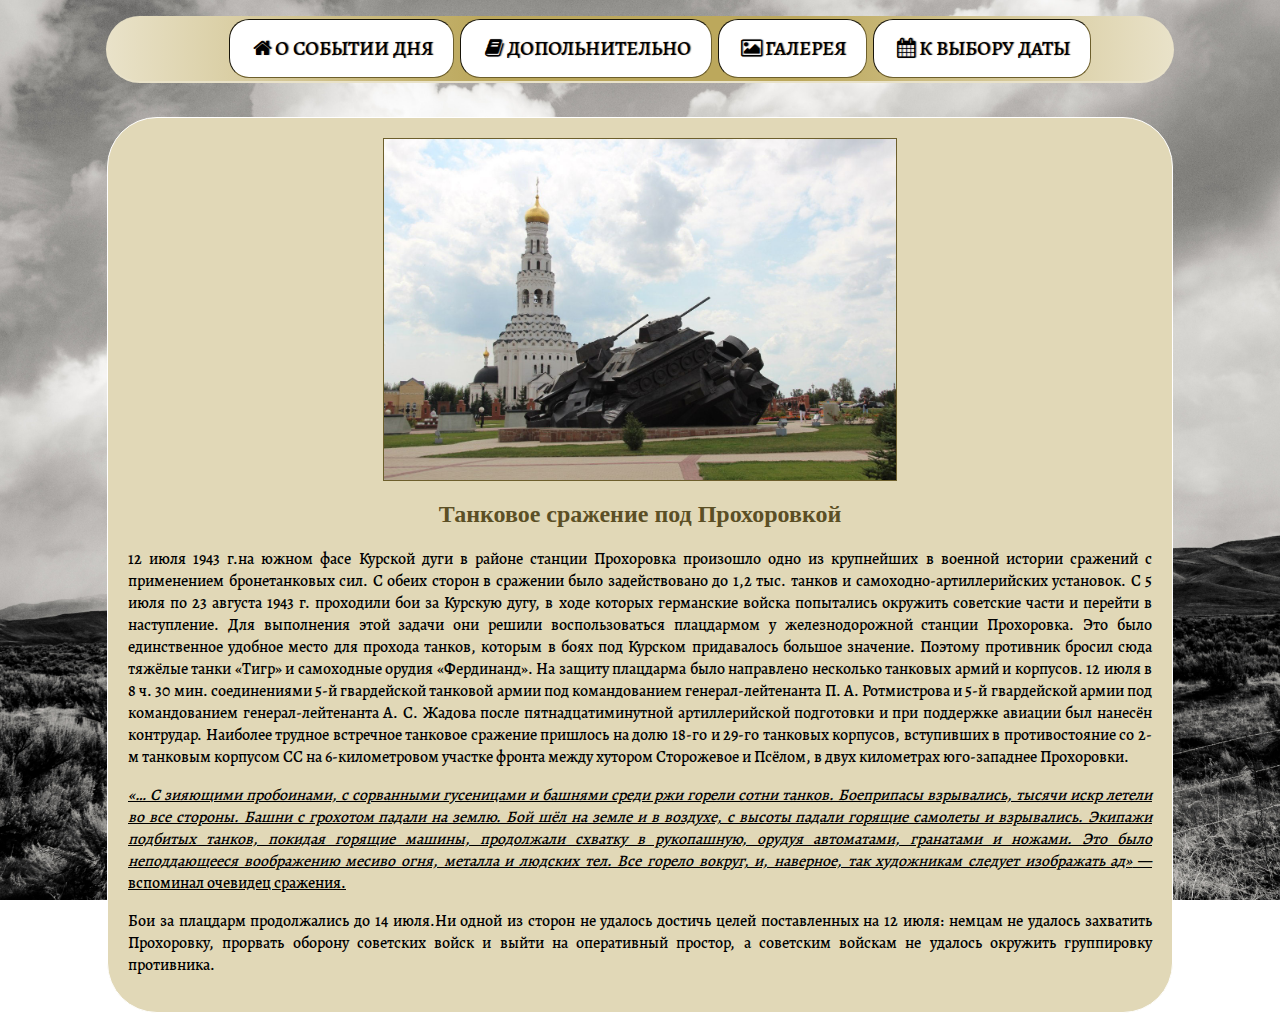
==== index.html @ f075ffe3 "Add files via upload" ====
<!DOCTYPE html>
<html>
<head>
	<meta charset="UTF-8"/>
	<title>Story</title>
	<link rel="stylesheet" href="site/css/style.css">
	<link rel="stylesheet" href="site/css/style2.css">
	<link rel="stylesheet" href="https://maxcdn.bootstrapcdn.com/font-awesome/4.5.0/css/font-awesome.min.css">
</head>
<body>
	<ul type="none" class="menu">
			<li><a href="index.html"><i class="fa fa-home fa-fw"></i>О событии дня</a></li>
			<li><a href="site/events.html"><i class="fa fa-book fa-fw"></i>Допольнительно</a>
				<ul type="none" class="submenu">
					<li><a href="site/events.html#p1">Ход сражения </a></li>
					<li><a href="site/events.html#p2">Потери Красной Армии </a></li>
					<li><a href="site/events.html#p3">Память </a></li>
					<li><a href="site/events.html#p4">Факты </a></li>
				</ul>
			</li>
			<li><a href="site/gallery.html"><i class="fa fa-image fa-fw"></i>Галерея </a></li>
			<li><a href="http://fivt.chuvsu.ru/kurs2" target="_block"><i class="fa fa-calendar fa-fw"></i>К выбору даты </a></li>
	</ul>

	<br/>
	<div class="panel">
	  <img src="site/image/photo_10.jpg" width="50%">
		<h2><a href="https://ru.wikipedia.org/wiki/%D0%A1%D1%80%D0%B0%D0%B6%D0%B5%D0%BD%D0%B8%D0%B5_%D0%BF%D0%BE%D0%B4_%D0%9F%D1%80%D0%BE%D1%85%D0%BE%D1%80%D0%BE%D0%B2%D0%BA%D0%BE%D0%B9" class="tooltip" data-title="Переход на wikipedia">Танковое сражение под Прохоровкой</a></h2>

		<p>12 июля 1943 г.на южном фасе Курской дуги в районе станции Прохоровка произошло одно из крупнейших в военной истории сражений с применением бронетанковых сил. С обеих сторон в сражении было задействовано до 1,2 тыс. танков и самоходно-артиллерийских установок.
	С 5 июля по 23 августа 1943 г. проходили бои за Курскую дугу, в ходе которых германские войска попытались окружить советские части и перейти в наступление. Для выполнения этой задачи они решили воспользоваться плацдармом у железнодорожной станции Прохоровка. Это было единственное удобное место для прохода танков, которым в боях под Курском придавалось большое значение.
	Поэтому противник бросил сюда тяжёлые танки «Тигр» и самоходные орудия  «Фердинанд».
	На защиту плацдарма было направлено несколько танковых армий и корпусов. 12 июля в 8 ч. 30 мин. соединениями 5-й гвардейской танковой армии под командованием генерал-лейтенанта П. А. Ротмистрова и 5-й гвардейской армии под командованием генерал-лейтенанта А. С. Жадова после пятнадцатиминутной артиллерийской подготовки и при поддержке авиации был нанесён контрудар. Наиболее трудное встречное танковое сражение пришлось на долю 18-го и 29-го танковых корпусов, вступивших в противостояние со 2-м танковым корпусом СС на 6-километровом участке фронта между хутором Сторожевое и Псёлом, в двух километрах юго-западнее Прохоровки.
		</p>
		<p class ="cite"><i>«… С зияющими пробоинами, с сорванными гусеницами и башнями среди ржи горели сотни танков. Боеприпасы взрывались, тысячи искр летели во все стороны. Башни с грохотом падали на землю.
	Бой шёл на земле и в воздухе, с высоты падали горящие самолеты и взрывались. Экипажи подбитых танков, покидая горящие машины, продолжали схватку в рукопашную, орудуя автоматами, гранатами и ножами. Это было неподдающееся воображению месиво огня, металла и людских тел. Все горело вокруг, и, наверное, так художникам следует изображать ад»</i> — вспоминал очевидец сражения.</p>
	<p class="text">
		Бои за плацдарм продолжались до 14 июля.Ни одной из сторон не удалось достичь целей поставленных на 12 июля: немцам не удалось захватить Прохоровку, прорвать оборону советских войск и выйти на оперативный простор, а советским войскам не удалось окружить группировку противника.
		</p>


	</div>
</body>
</html>
---- site/css/style.css ----
ul li{
  font-size: 20px;
  color: white;
  text-shadow: 1px 0px 1px gray;
  list-style-type: square;
}
h2{
    text-align: center;
}
a[href^="https://"]{
    font-weight: bold;
    text-decoration: none;
    color:#5b4f25;
}
a[href^="https://"]:hover {text-decoration: underline;}
table{
  border: 3px solid gray;
  border-collapse: separate;
  empty-cells: hide;
}
th, td {border: 2px solid #bca85c;}
th img{
	margin: 15px 20px;
  width: 300px;
  border: 1px solid #bca85c;
  margin: 10px;
  transition: transform .8s linear;
}
th img:hover {transform: scale(2.2);}

@font-face {
  font-family: AlegreyaM;
  src: url(../fonts/AlegreyaM.ttf);
}

p{
  font-family: AlegreyaM;
  text-shadow: none;
  text-align: justify;
	font-variant: normal;
}
body{
	background-color: white;
	background-image: url(../image/background/photo_15.jpg);
	background-attachment: fixed;
	background-position: center;
	background-size: cover;
  background-repeat: no-repeat;
  margin: 0;
}
img.star{
  display: block;
  width: 30%;
  border: none;
}
.anim
{
	animation-name: anim;
	animation-duration: 2s;
  animation-timing-function: linear;
  animation-iteration-count: infinite;
}
@keyframes anim {
  0% {
          transform: scale(0.8);
      }
      25%{
          transform: scale(0.7);
      }
      50%{
          transform: scale(0.6);
      }
      75%{
          transform: scale(0.7);
      }
      100% {
          transform: scale(0.8);
      }
}
---- site/css/style2.css ----
.menu {
	justify-content: center;
	display: flex;
  margin-left: auto;
	margin-right: auto;
	width: 80%;
	background: radial-gradient(circle, #bca85c 30%, #e9e2c9 100%);
  border: solid 2px #e9e2c9;
	border-radius: 50px;
  border-top: 0;
	font-family: AlegreyaM;
}

.menu li {display: flex;}

.menu a {
	background-color: white;
	margin:3px;
	border: inset 1px #6d5f2c;
	border-radius: 20px;
	text-decoration:none;
	text-transform: uppercase;
	color: black;
	font-size: 20px;
	padding: 15px 20px;
}

.menu a:hover {
	padding: 15px 20px;
	background-color: #a38e43;
	border: inset 1px #483f1e;
	box-shadow: 2px 2px #d3c592;
}

.submenu {
		display: none;
    position: absolute;
    top: 75px;
		left: 460px;
}

.submenu a {
    display: flex;
		padding-left: 30px;
    font-size: 15px;
		width: 178px;
}

.menu li:hover >.submenu {display: block;}

div.panel{
	padding: 20px;
	background-color: #e1d8b7;
	margin-right: auto;
	margin-left: auto;
	border: solid 1px white;
	border-radius: 50px;
	width: 80%;
}

img{
		display: block;
		margin: auto;
    width: 50%;
    height: auto;
    border: solid 1px #6d5f2c;
}

.first {
	display: flex;
	flex-wrap: wrap;
  text-align: justify;
	align-items: flex-start;
	width: 83%;
  margin: auto;
	border: solid 1px white;
	border-radius: 50px;
  background-color: #e1d8b7;
}

.second {
	border-top: solid 1px white;
	padding: 20px;
	flex: 45%;
}

.second img{
	width: 60%;
}

.cite{
	text-decoration: underline;
	text-shadow: none;
}
.tooltip {
	display: inline-block;
	position: relative;
}
.tooltip:hover::after {
	background-color: #e9e2c9;
	font-family: AlegreyaM;
	left: 25%;
	top: 100%;
	content: attr(data-title);
	position: absolute;
	font-size: 18px;
	padding: 20px 15px;
	border-radius: 10px;
	border: 1px solid  #bca85c;
}
@font-face
{
	font-family: AlegreyaM;
	src: url(../fonts/AlegreyaM.ttf);
}
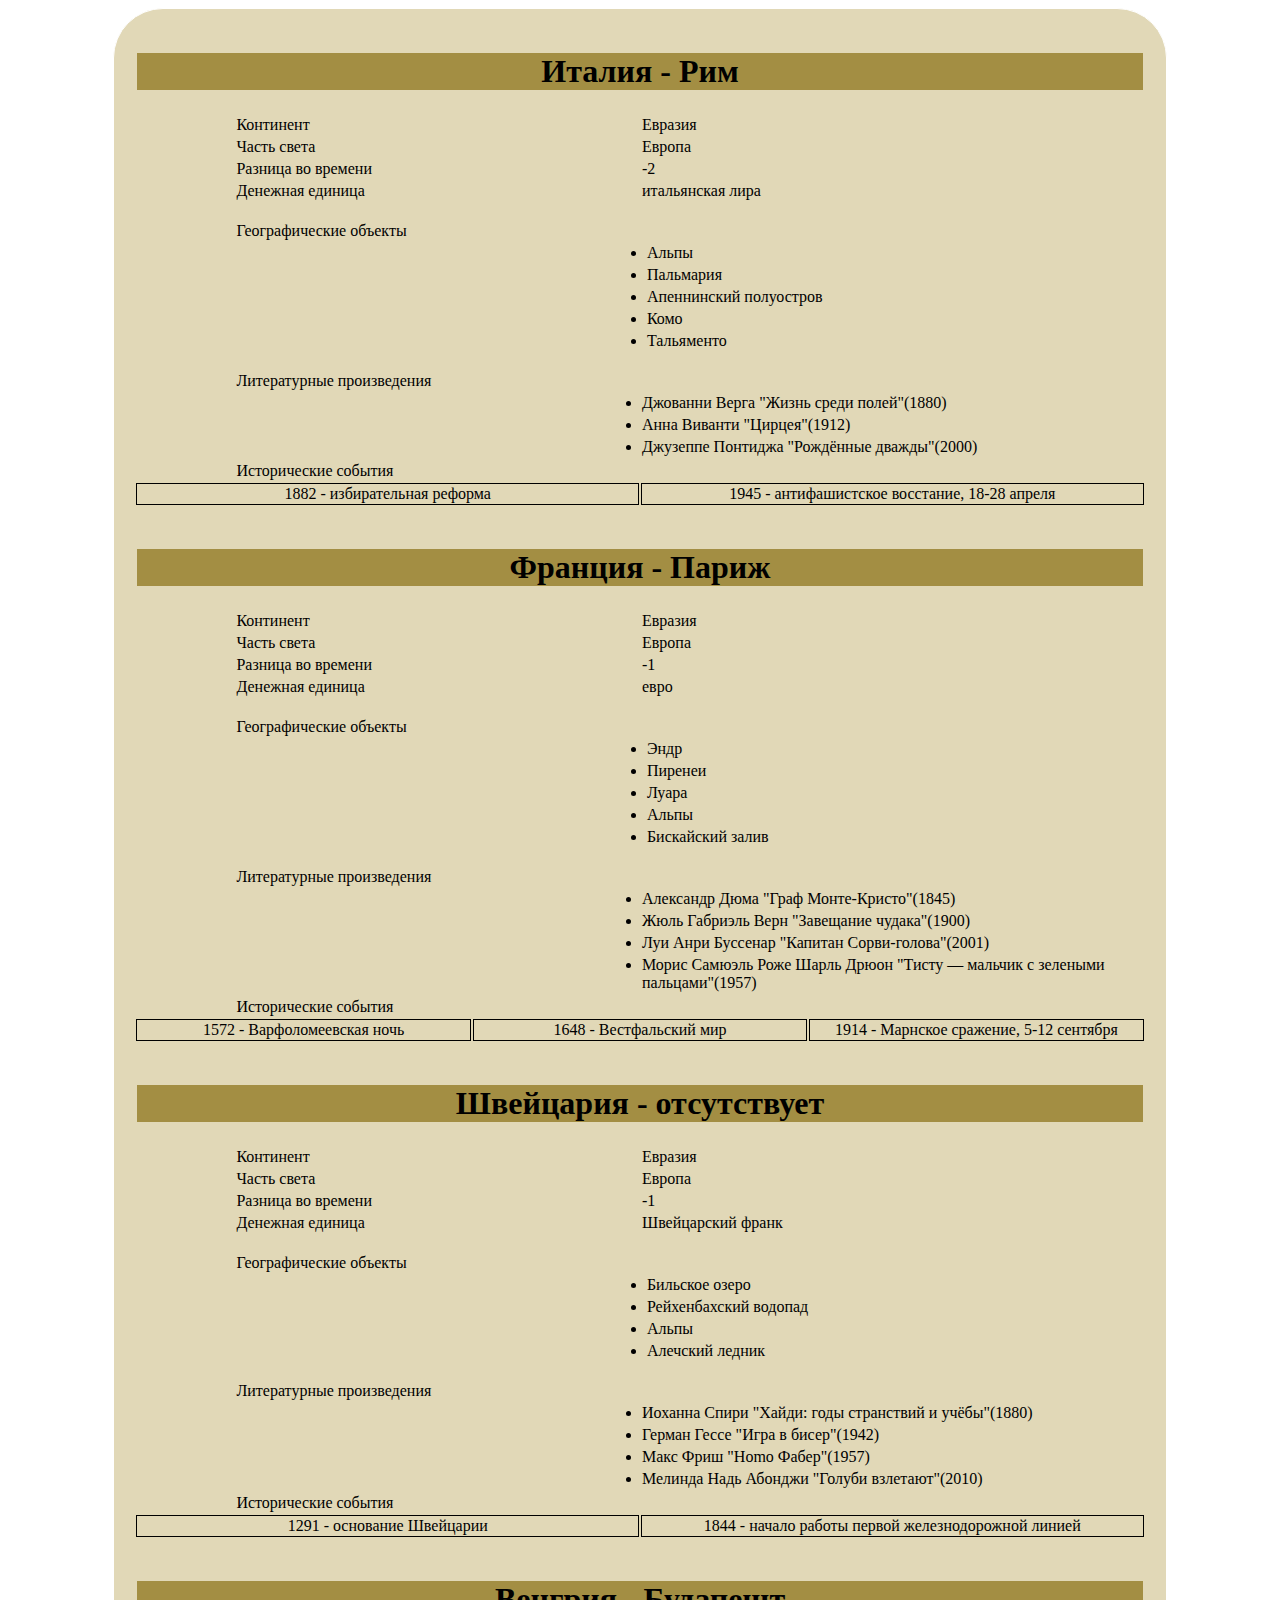
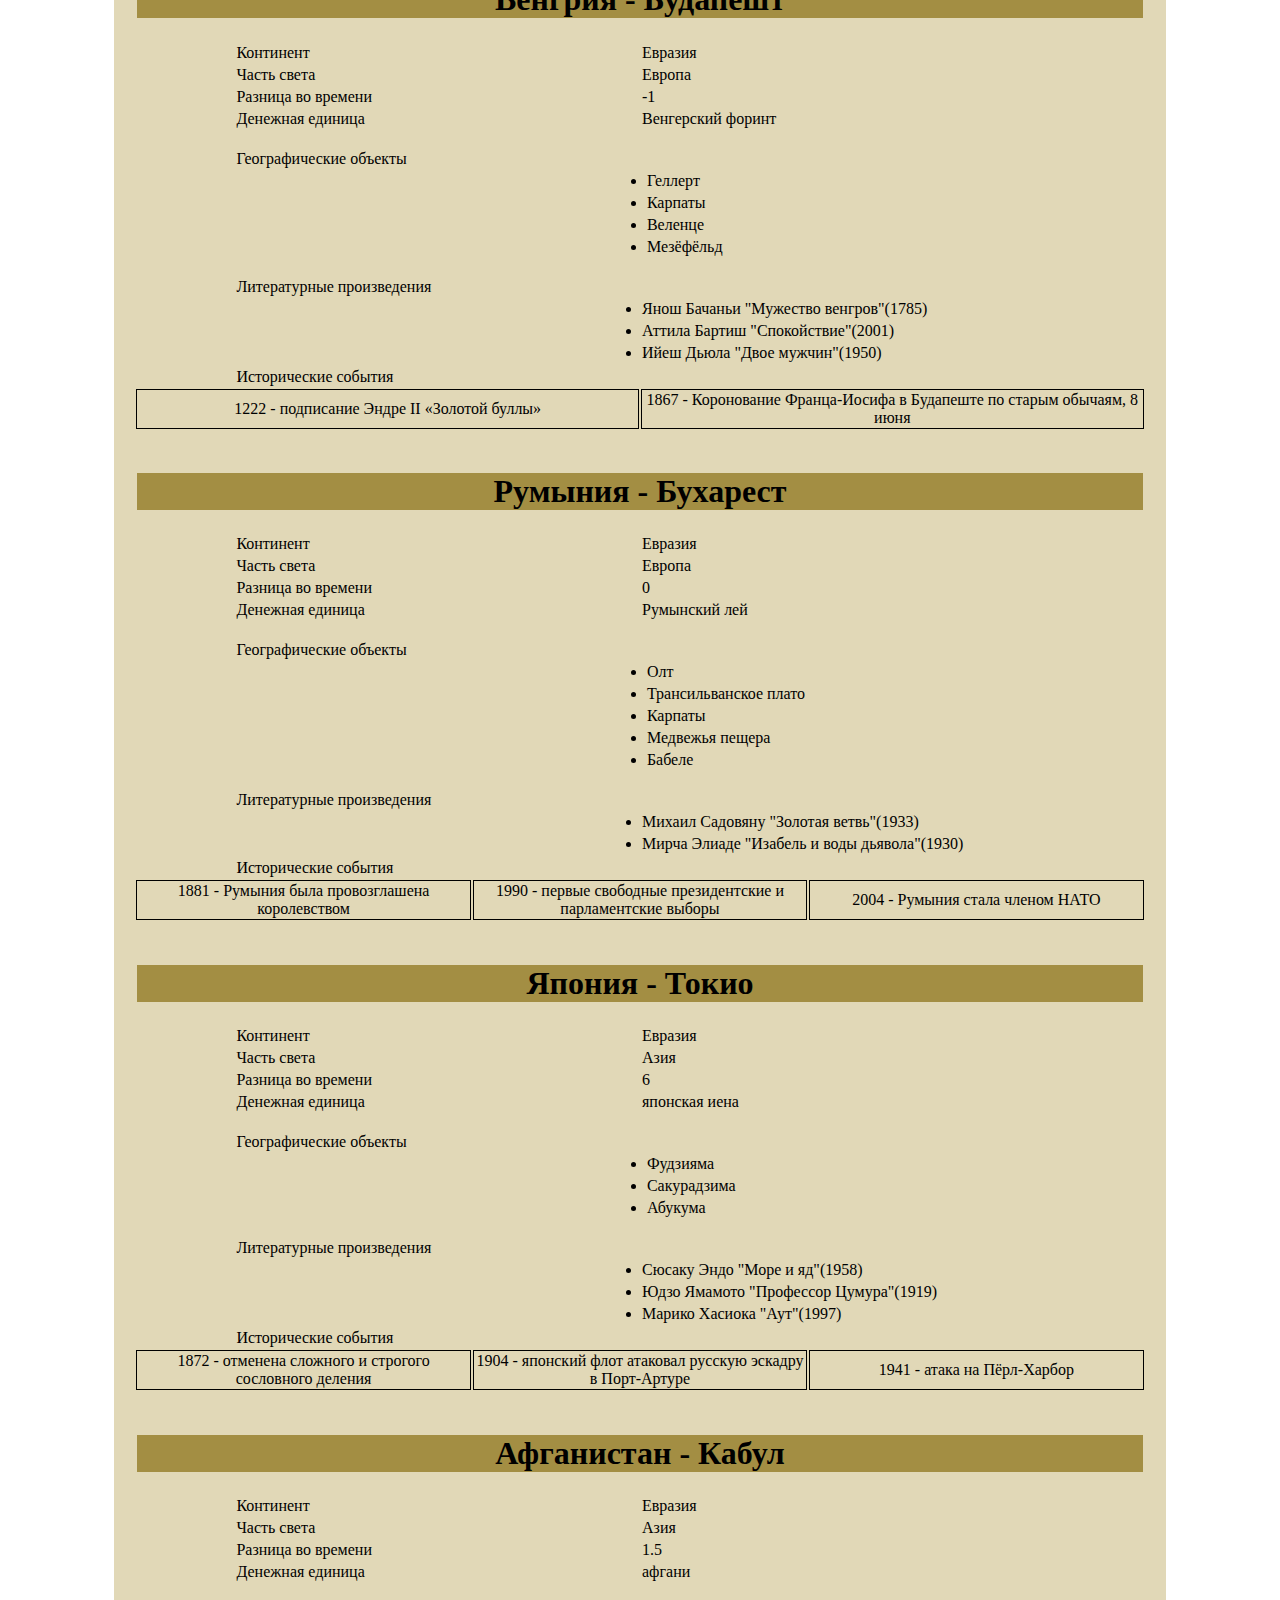
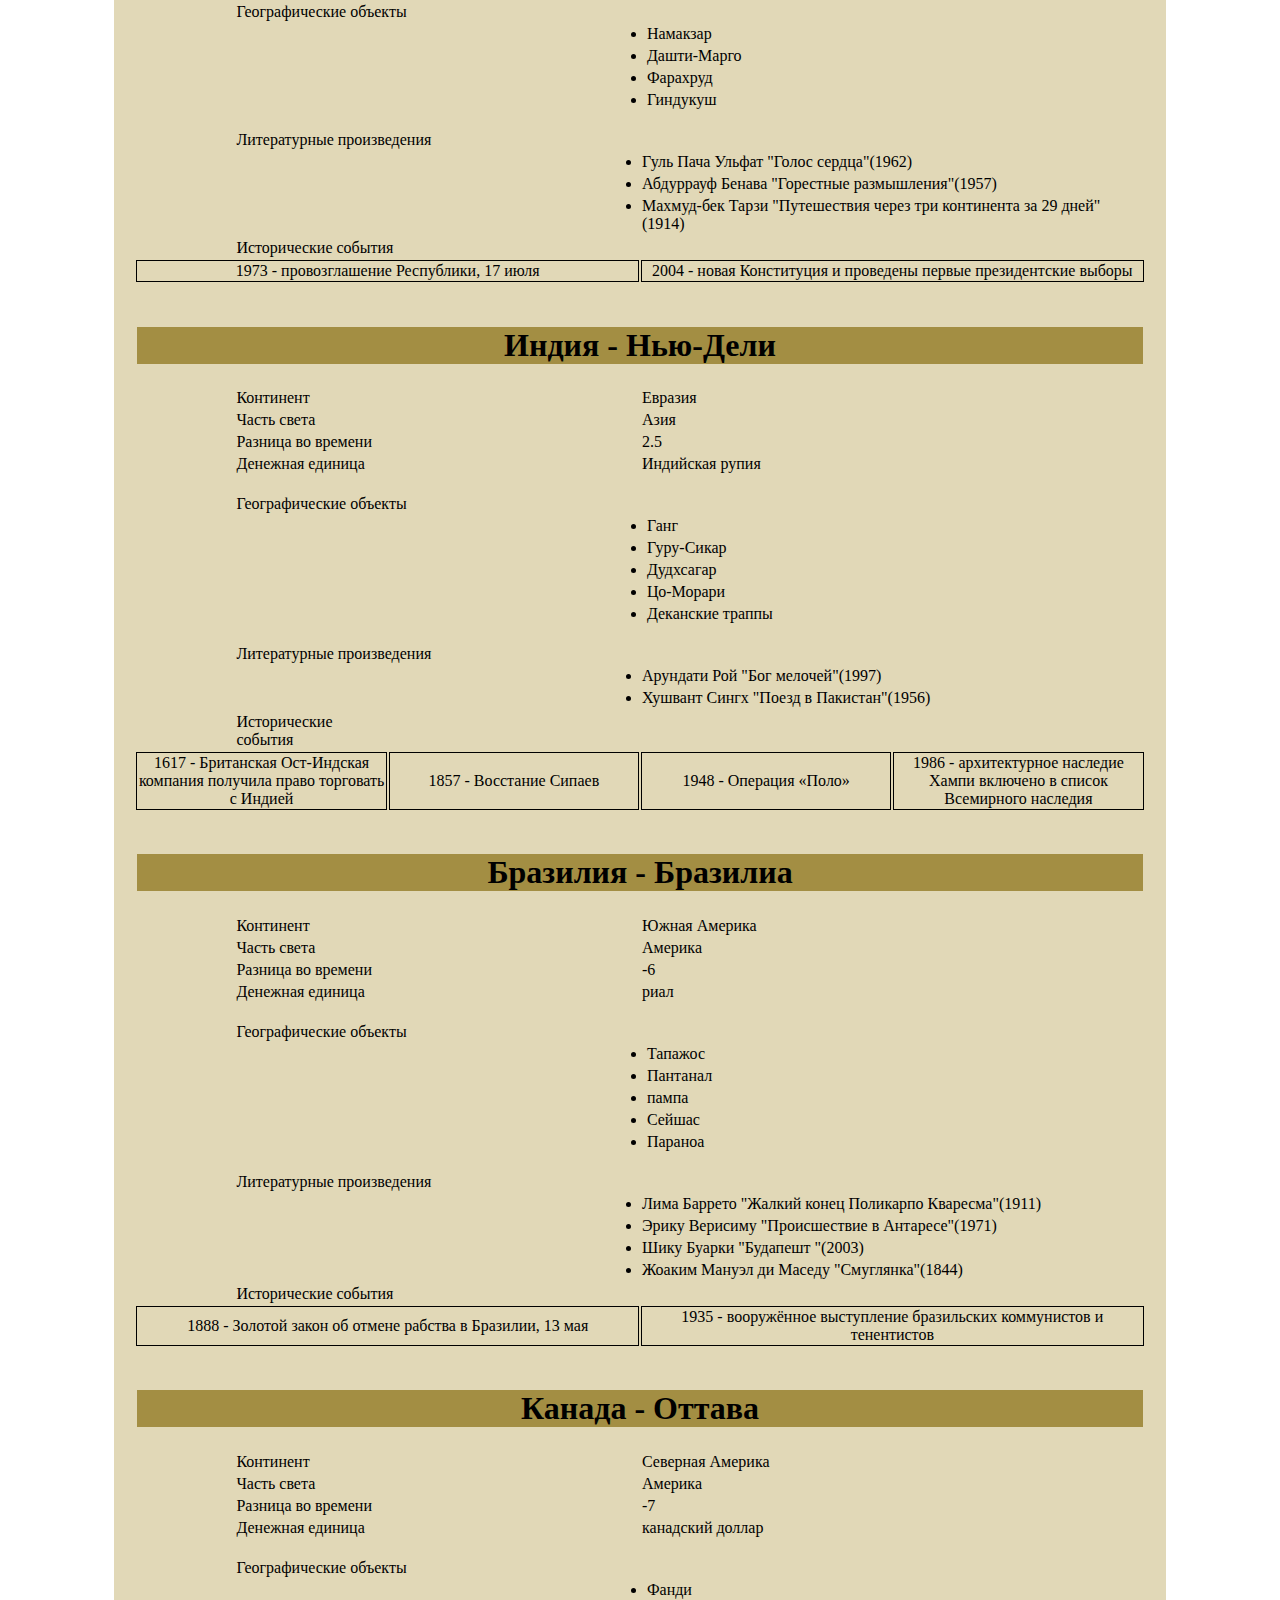
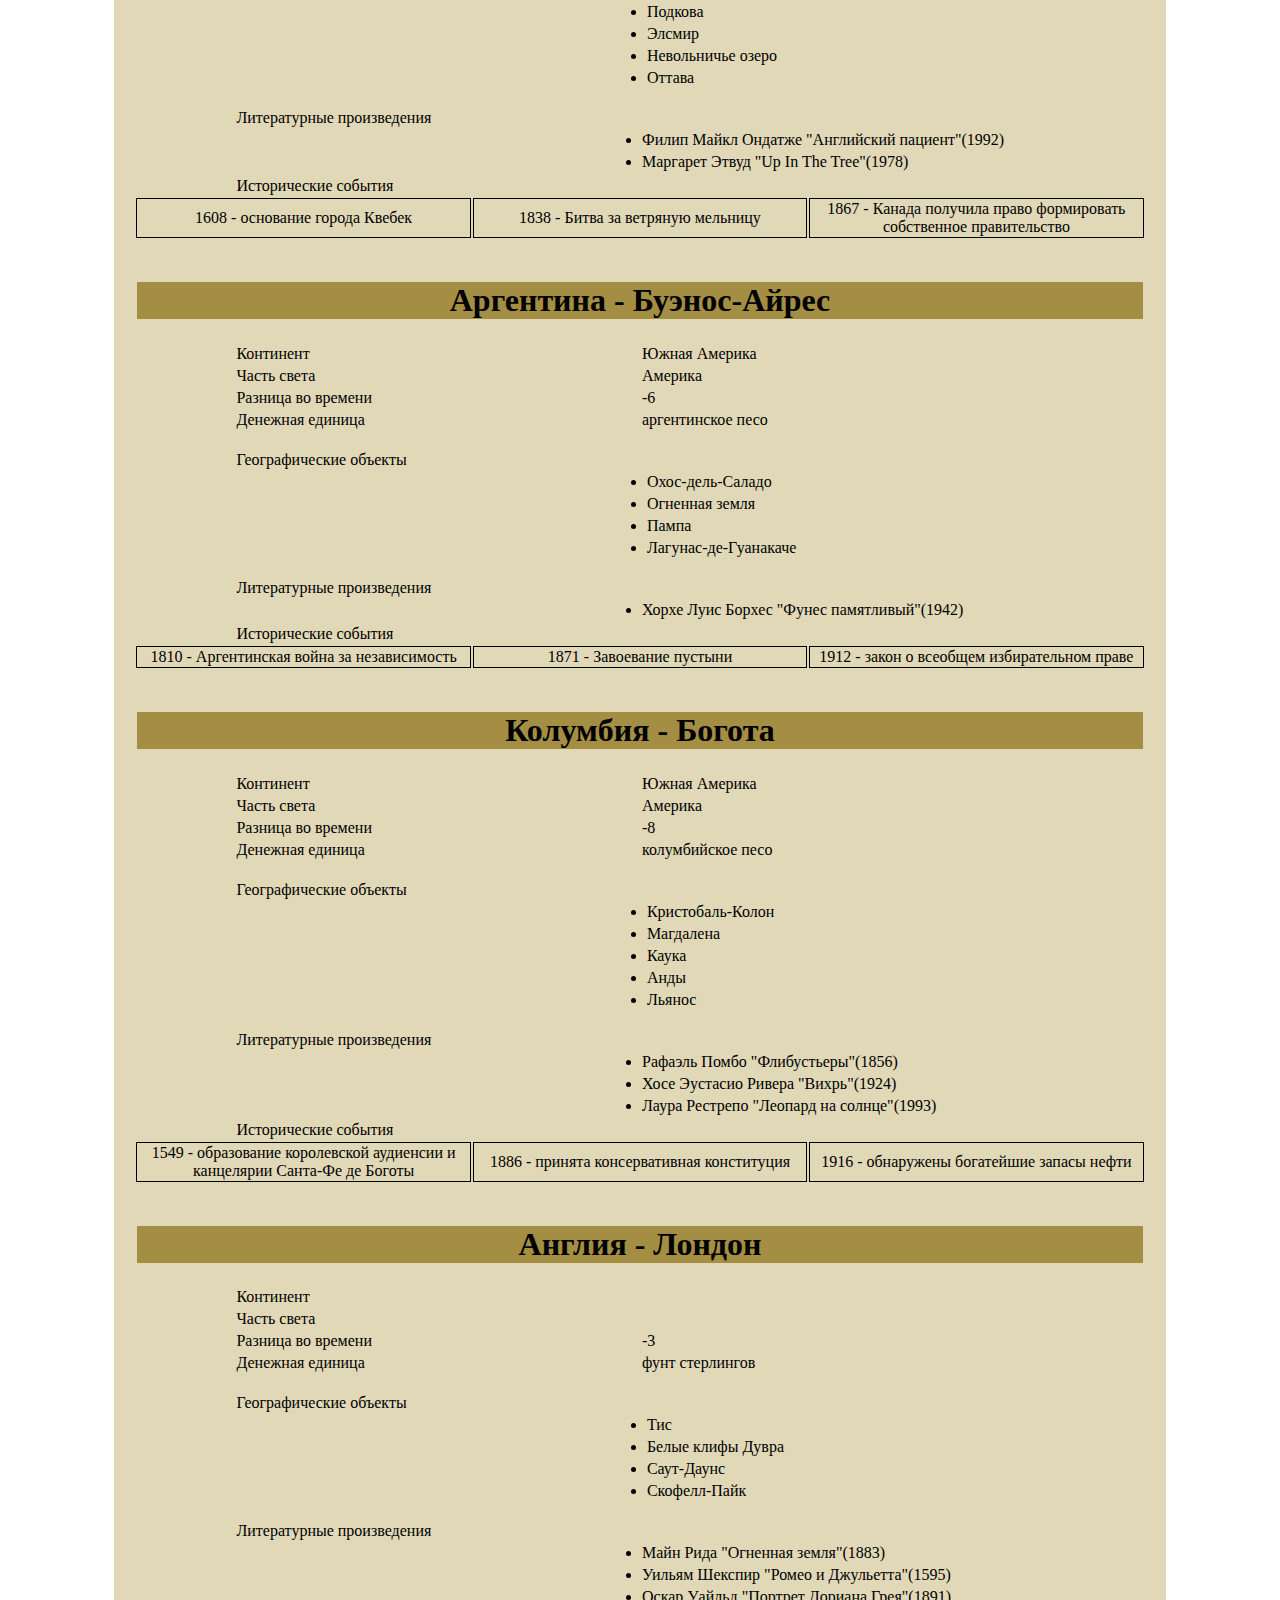
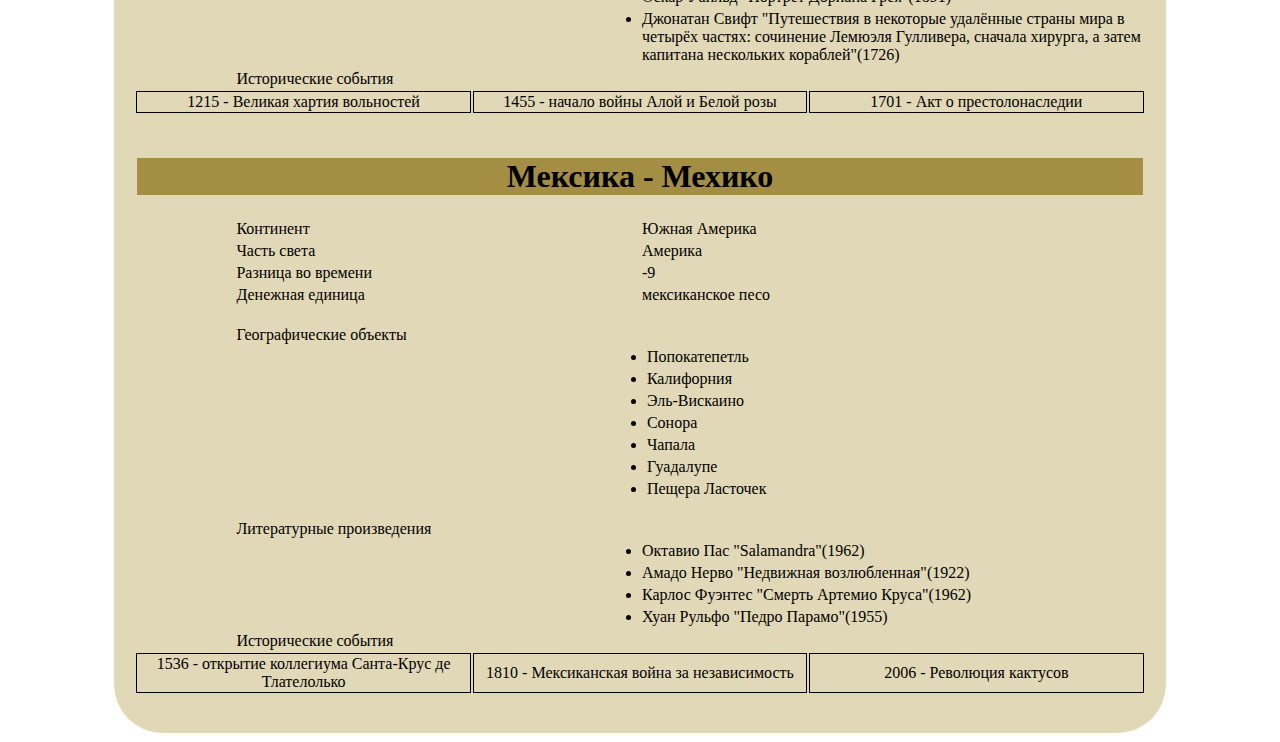
==== commit d9eba8a1: "Add files via upload" ====
--- a/index.html
+++ b/index.html
@@ -2,43 +2,14 @@
 <html>
 <head>
 	<meta charset="UTF-8"/>
-	<title>Story</title>
-	<link rel="stylesheet" href="site/css/style.css">
-	<link rel="stylesheet" href="site/css/style2.css">
-	<link rel="stylesheet" href="https://maxcdn.bootstrapcdn.com/font-awesome/4.5.0/css/font-awesome.min.css">
+	<title>lab3</title>
+	<link rel="stylesheet" href="folder/style.css">
 </head>
-<body>
-	<ul type="none" class="menu">
-			<li><a href="index.html"><i class="fa fa-home fa-fw"></i>О событии дня</a></li>
-			<li><a href="site/events.html"><i class="fa fa-book fa-fw"></i>Допольнительно</a>
-				<ul type="none" class="submenu">
-					<li><a href="site/events.html#p1">Ход сражения </a></li>
-					<li><a href="site/events.html#p2">Потери Красной Армии </a></li>
-					<li><a href="site/events.html#p3">Память </a></li>
-					<li><a href="site/events.html#p4">Факты </a></li>
-				</ul>
-			</li>
-			<li><a href="site/gallery.html"><i class="fa fa-image fa-fw"></i>Галерея </a></li>
-			<li><a href="http://fivt.chuvsu.ru/kurs2" target="_block"><i class="fa fa-calendar fa-fw"></i>К выбору даты </a></li>
-	</ul>
-
-	<br/>
+<body >
 	<div class="panel">
-	  <img src="site/image/photo_10.jpg" width="50%">
-		<h2><a href="https://ru.wikipedia.org/wiki/%D0%A1%D1%80%D0%B0%D0%B6%D0%B5%D0%BD%D0%B8%D0%B5_%D0%BF%D0%BE%D0%B4_%D0%9F%D1%80%D0%BE%D1%85%D0%BE%D1%80%D0%BE%D0%B2%D0%BA%D0%BE%D0%B9" class="tooltip" data-title="Переход на wikipedia">Танковое сражение под Прохоровкой</a></h2>
-
-		<p>12 июля 1943 г.на южном фасе Курской дуги в районе станции Прохоровка произошло одно из крупнейших в военной истории сражений с применением бронетанковых сил. С обеих сторон в сражении было задействовано до 1,2 тыс. танков и самоходно-артиллерийских установок.
-	С 5 июля по 23 августа 1943 г. проходили бои за Курскую дугу, в ходе которых германские войска попытались окружить советские части и перейти в наступление. Для выполнения этой задачи они решили воспользоваться плацдармом у железнодорожной станции Прохоровка. Это было единственное удобное место для прохода танков, которым в боях под Курском придавалось большое значение.
-	Поэтому противник бросил сюда тяжёлые танки «Тигр» и самоходные орудия  «Фердинанд».
-	На защиту плацдарма было направлено несколько танковых армий и корпусов. 12 июля в 8 ч. 30 мин. соединениями 5-й гвардейской танковой армии под командованием генерал-лейтенанта П. А. Ротмистрова и 5-й гвардейской армии под командованием генерал-лейтенанта А. С. Жадова после пятнадцатиминутной артиллерийской подготовки и при поддержке авиации был нанесён контрудар. Наиболее трудное встречное танковое сражение пришлось на долю 18-го и 29-го танковых корпусов, вступивших в противостояние со 2-м танковым корпусом СС на 6-километровом участке фронта между хутором Сторожевое и Псёлом, в двух километрах юго-западнее Прохоровки.
-		</p>
-		<p class ="cite"><i>«… С зияющими пробоинами, с сорванными гусеницами и башнями среди ржи горели сотни танков. Боеприпасы взрывались, тысячи искр летели во все стороны. Башни с грохотом падали на землю.
-	Бой шёл на земле и в воздухе, с высоты падали горящие самолеты и взрывались. Экипажи подбитых танков, покидая горящие машины, продолжали схватку в рукопашную, орудуя автоматами, гранатами и ножами. Это было неподдающееся воображению месиво огня, металла и людских тел. Все горело вокруг, и, наверное, так художникам следует изображать ад»</i> — вспоминал очевидец сражения.</p>
-	<p class="text">
-		Бои за плацдарм продолжались до 14 июля.Ни одной из сторон не удалось достичь целей поставленных на 12 июля: немцам не удалось захватить Прохоровку, прорвать оборону советских войск и выйти на оперативный простор, а советским войскам не удалось окружить группировку противника.
-		</p>
-
-
+	<div id="zed">
 	</div>
+</div>
 </body>
+<script src = "folder/countries.js"></script>
 </html>
--- a/folder/style.css
+++ b/folder/style.css
@@ -0,0 +1,30 @@
+
+td {width: 20%;}
+
+div.panel{
+	padding: 20px;
+	background-color: #e1d8b7;
+	margin-right: auto;
+	margin-left: auto;
+	border: solid 1px white;
+	border-radius: 50px;
+	width: 80%;
+}
+
+
+h1 {
+	background-color: #a38e43;
+}
+.tron{
+  text-align: left;
+
+}
+.tt{
+  text-align: center;
+  border: solid 1px black;
+}
+.about{
+	text-align: left;
+	padding-left: 100px;
+
+}
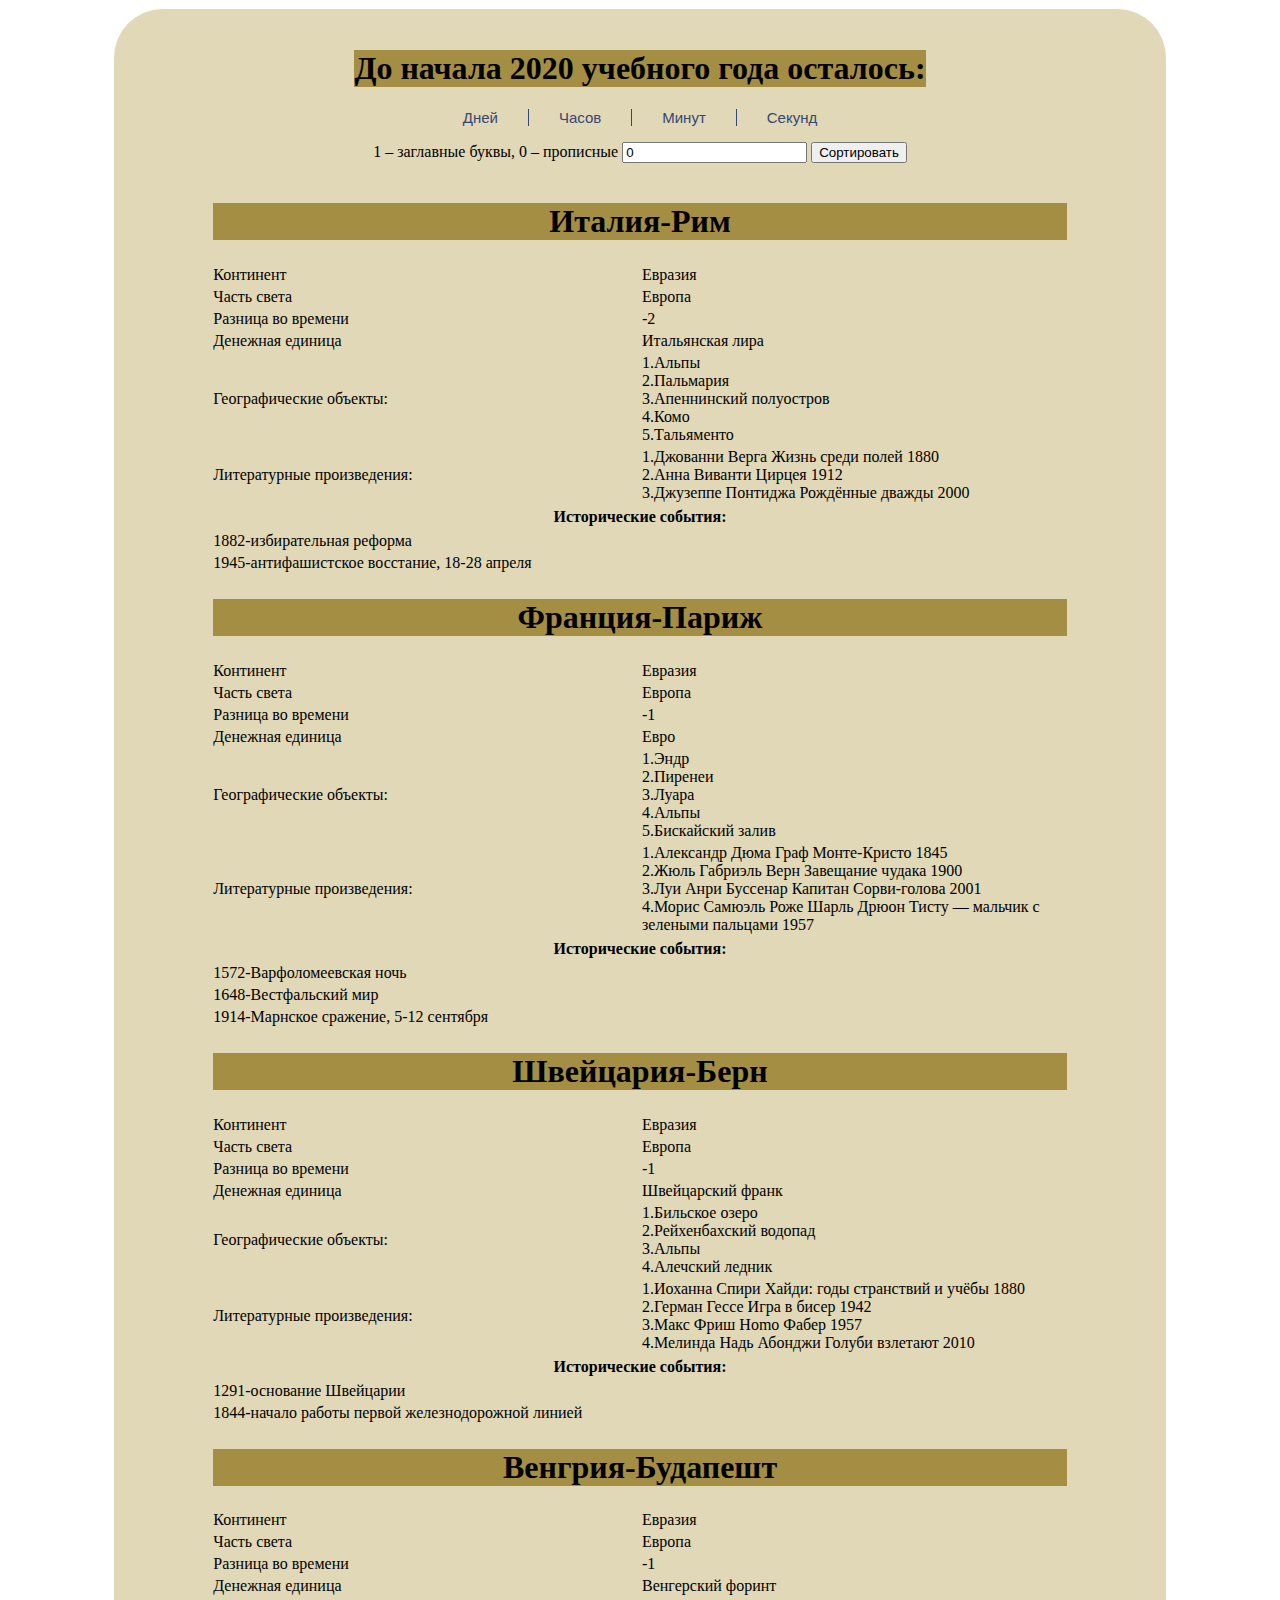
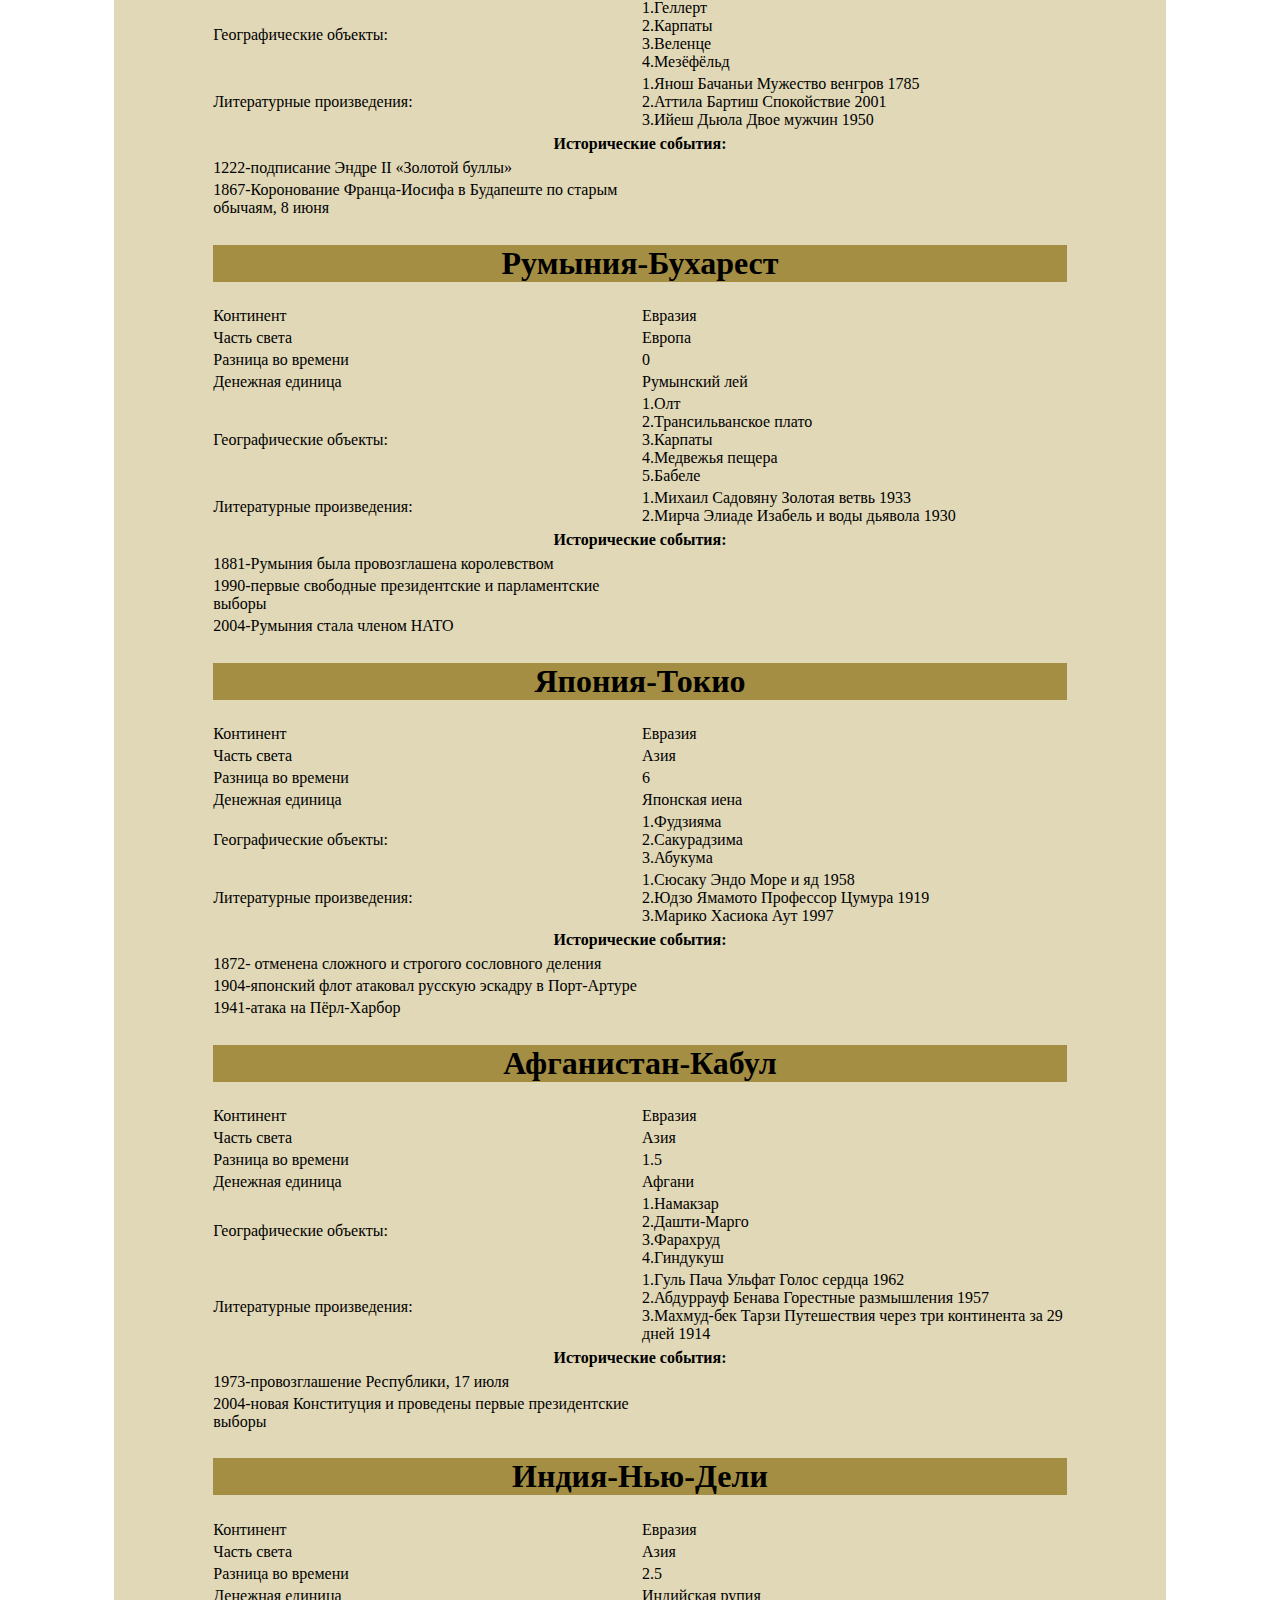
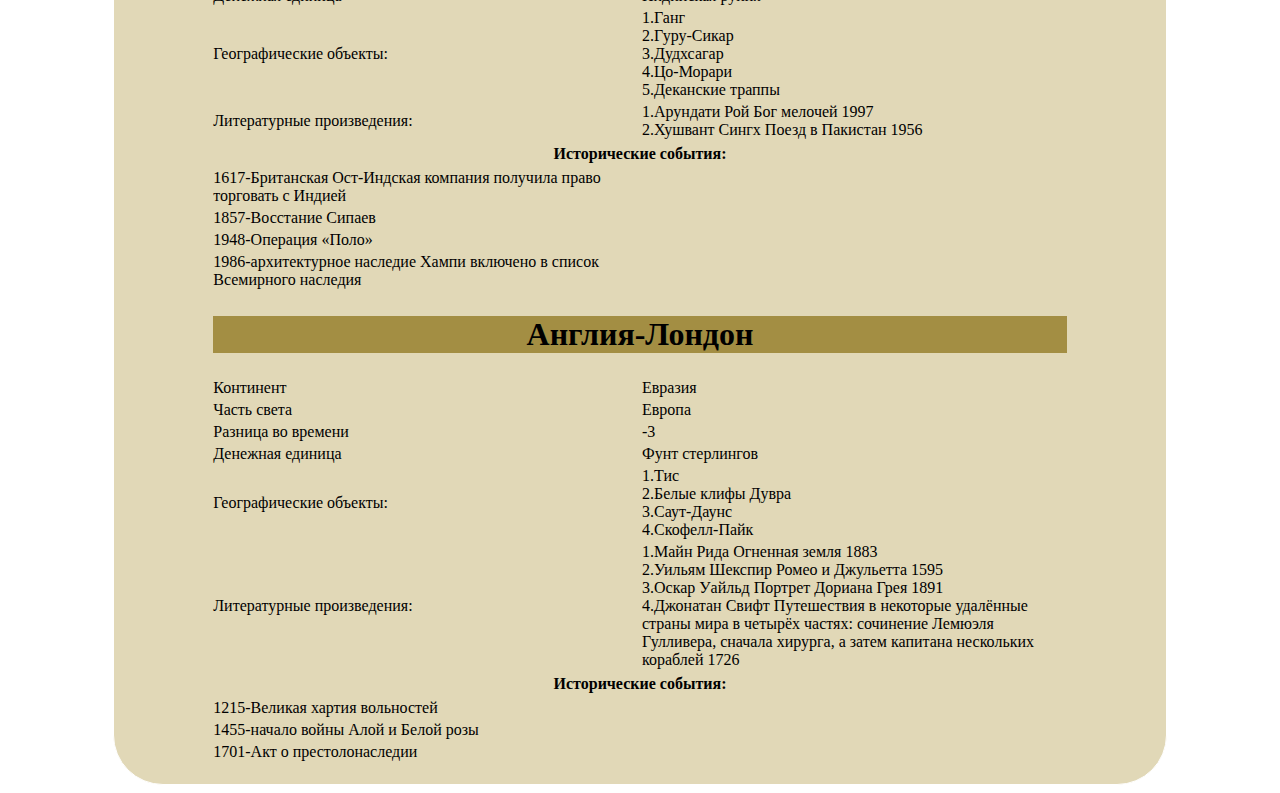
==== commit be912ec0: "Add files via upload" ====
--- a/index.html
+++ b/index.html
@@ -7,9 +7,34 @@
 </head>
 <body >
 	<div class="panel">
-	<div id="zed">
-	</div>
+		<span class="countdown"><h1>До начала 2020 учебного года осталось:</h1></span>
+		<div class="countdown">
+			<div class="time-section">
+				<span class="count" id="days"></span>
+				<span class="units">Дней</span>
+			</div>
+			<div class="time-section">
+				<span class="count" id="hours"></span>
+				<span class="units">Часов</span>
+			</div>
+			<div class="time-section">
+				<span class="count" id="minutes"></span>
+				<span class="units">Минут</span>
+			</div>
+			<div class="time-section">
+				<span class="count" id="seconds"></span>
+				<span class="units">Секунд</span>
+			</div>
+		</div>
+		<p> 1 – заглавные буквы, 0 – прописные
+			<input id="zero" value="0"></input>
+			<input id="button" type="button" value="Сортировать" onclick="obj2.changeCountries(document.getElementById('zero').value);
+							obj1.outContries.call(obj2,about); "></input></p>
+			<center><div id="tabl"></div></center>
+			<script src = "folder/timer.js"></script>
+			<script src = "folder/countries.js"></script>
 </div>
 </body>
-<script src = "folder/countries.js"></script>
+
+
 </html>
--- a/folder/style.css
+++ b/folder/style.css
@@ -1,4 +1,36 @@
+p{
+	text-align: center;
+}
 
+.countdown {
+	display: flex;
+	justify-content: center;
+	align-items: center;
+}
+
+.time-section {
+	display: flex;
+	flex-direction: column;
+	justify-content: center;
+	align-items: center;
+	color: #354773;
+	font-family: sans-serif;
+	padding: 0 30px;
+	border-right: 1px solid #354773;
+	user-select: none;
+}
+
+.time-section:last-child {
+	border: none;
+}
+
+.count {
+	font-size: 50px;
+}
+
+.units {
+	font-size: 15px;
+}
 td {width: 20%;}
 
 div.panel{
